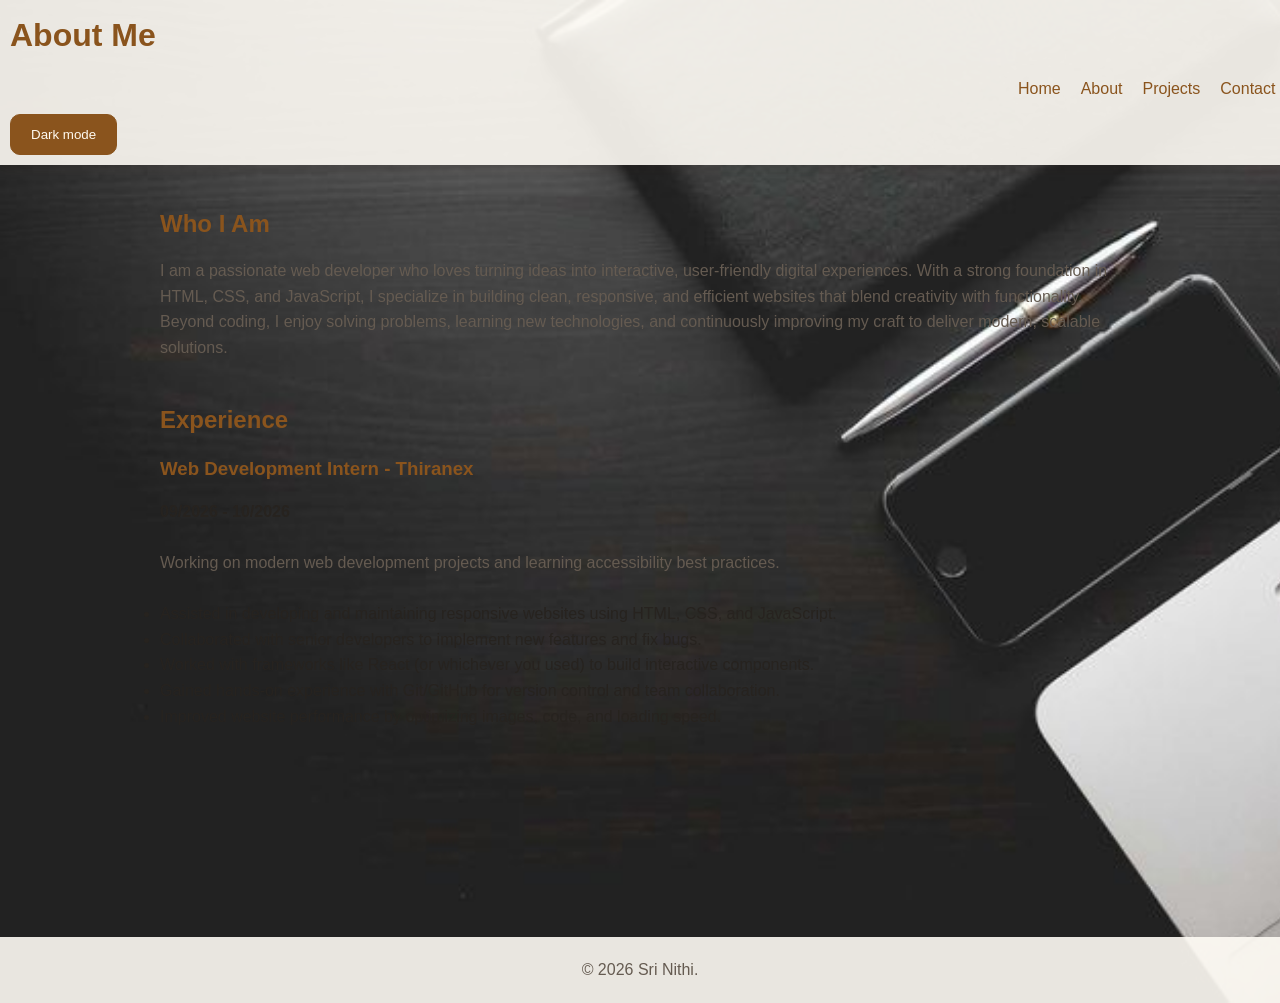
==== about.html @ 6b0bb38f "update files" ====
<!DOCTYPE html>
<html lang="en">

<head>
    <meta charset="UTF-8">
    <meta name="viewport" content="width=device-width, initial-scale=1.0">
    <meta name="description" content="Learn more about Sri Nithi, a passionate web developer.">
    <meta name="author" content="Sri Nithi">
    <link rel="stylesheet" href="style.css">
    <script src="script.js" defer></script>
    <title>About Me | Sri Nithi</title>
    
</head>

<body>

    <header>

        <h1>About Me</h1>

        <nav aria-label="Main navigation">
            <ul>
                <li><a href="index.html">Home</a></li>
                <li><a href="about.html">About</a></li>
                <li><a href="project.html">Projects</a></li>
                <li><a href="contact.html">Contact</a></li>
            </ul>
        </nav>

        <button class="theme-toggle" type="button" aria-label="Switch to dark mode" aria-pressed="false">
            Dark mode
        </button>

    </header>

    <main>

        <section aria-labelledby="about-heading">

            <h2 id="about-heading">Who I Am</h2>

    <section id="about">
        <p>
            I am a passionate web developer who loves turning ideas into interactive, 
           user‑friendly digital experiences. With a strong foundation in HTML, CSS, 
           and JavaScript, I specialize in building clean, responsive, and efficient 
           websites that blend creativity with functionality.
        </p>
        <p>
            Beyond coding, I enjoy solving problems, learning new technologies, and 
            continuously improving my craft to deliver modern, scalable solutions.
        </p>
    </section>


        </section>

        <section aria-labelledby="experience-heading">

            <h2 id="experience-heading">Experience</h2>

            <article>
                <h3>Web Development Intern - Thiranex</h3>
                <h4>09/2026 - 10/2026</h4>

                <br>
                <p>
                    Working on modern web development projects
                    and learning accessibility best practices.
                </p> 
       <br>
                <ul>
                   <li>Assisted in developing and maintaining responsive websites using HTML, CSS, and JavaScript.</li>
                   <li>Collaborated with senior developers to implement new features and fix bugs.</li>
                   <li>Worked with frameworks like React (or whichever you used) to build interactive components.</li>
                   <li>Gained hands-on experience with Git/GitHub for version control and team collaboration.</li>
                   <li>Improved website performance by optimizing images, code, and loading speed.</li>
                </ul>
            </article>

        </section>

    </main>

    <footer>
        <p>&copy; 2026 Sri Nithi.</p>
    </footer>

</body>
</html>
---- style.css ----
:root {
    color-scheme: light;
    --page-background: #f4efe6;
    --surface: rgba(255, 252, 246, 0.9);
    --surface-strong: #fffaf0;
    --text: #27231f;
    --muted-text: #655b51;
    --accent: #8a541d;
    --accent-contrast: #fffaf0;
    --border: #c9bba8;
    --focus: #b97718;
    --input-background: #fffaf0;
    --shadow: rgba(60, 42, 25, 0.16);
}

[data-theme="dark"] {
    color-scheme: dark;
    --page-background: #17191d;
    --surface: rgba(20, 22, 27, 0.9);
    --surface-strong: #22252b;
    --text: #f5eee2;
    --muted-text: #d5c8b7;
    --accent: #e0bb69;
    --accent-contrast: #1c1b1a;
    --border: #776b5d;
    --focus: #ffca62;
    --input-background: #22252b;
    --shadow: rgba(0, 0, 0, 0.28);
}

/* Reset */
* {
    margin: 0;
    padding: 0;
    box-sizing: border-box;
}

/* Base styles */
body {
    line-height: 1.6;
    color: var(--text);
    background-color: var(--page-background);
    font-family: Arial, sans-serif;
    background-image: url(portfolio.jpg);
    background-repeat: no-repeat;
    background-size: cover;
    height: 100%;
    width: 100%;
    transition: background-color 180ms ease, color 180ms ease;
}


/* Header */
header {
    background-color: var(--surface);
    color: var(--accent);
    padding: 10px;
    box-shadow: 0 2px 12px var(--shadow);
}

/* Navigation */

nav ul {
    list-style: none;
    display: flex;
    gap: 20px;
    margin: bottom 20px;;
    margin-left: 80%;
}

nav a {
    color: var(--accent);
    text-decoration: none;
}

nav a:hover,
nav a:focus {
    text-decoration: underline;
}

/* Main content */
main {
    max-width: 1000px;
    margin: auto;
    padding: 40px 20px;
}

section {
    margin-bottom: 40px;
    color: var(--text);
}

/* Headings */
h1{
    margin-bottom: 15px;
}
h2,
h3 {
    margin-bottom: 15px;
    color: var(--accent);
}
p{
    color: var(--muted-text);
}

span{
    text-align: center;
    color: var(--accent);
}

/* Links */
a {
    color: var(--accent);
}

a:focus {
    outline: 3px solid var(--focus);
    outline-offset: 3px;
    cursor: pointer;
}

/* Form */
form {
    max-width: 600px;
    margin-left: 30%;
    
}

form div {
    margin-bottom: 20px;
    color: var(--text);
}

label {
    display: block;
    font-weight: bold;
    margin-bottom: 5px;
}

input,
textarea {
    width: 100%;
    padding: 10px;
    border: 2px solid var(--border);
    border-radius: 10px;
    font: inherit;
    background-color: var(--input-background);
    color: var(--text);
    
}

input:focus,
textarea:focus {
    outline: 3px solid var(--focus);
    outline-offset: 2px;
}

button {
    padding: 12px 20px;
    background-color: var(--accent);
    color: var(--accent-contrast);
    border: 1px solid var(--accent);
    border-radius: 10px;
    cursor: pointer;
}

button:hover {
    filter: brightness(1.08);
}

button:focus {
    outline: 3px solid var(--focus);
    outline-offset: 3px;
}

/* Footer */
footer {
    background-color: var(--surface);
    color: var(--muted-text);
    text-align: center;
    padding: 20px;
    margin-top: 10%;
}

/* Responsive design */
@media (max-width: 600px) {
    nav ul {
        flex-direction: column;
        gap: 10px;
    }
}

 /* Mobile */
@media (max-width: 767px) {
  body {
    grid-template-columns: 1fr;
    grid-template-areas:
      "header"
      "main"
      "footer";
  }
  aside { display: none; }
}

/* Mobile background */
@media (max-width: 767px) {
  body {
    background-image: url("portfolio\ img.jpg");
    background-size: cover;
    background-position: center;
  }
}

/* Tablet background */
@media (min-width: 768px) and (max-width: 1199px) {
  body {
    background-image: url("portfolio\ img.jpg");
  }
}

.theme-toggle {
    margin-top: 12px;
}

@media (prefers-color-scheme: dark) {
    :root:not([data-theme="light"]) {
        color-scheme: dark;
        --page-background: #17191d;
        --surface: rgba(20, 22, 27, 0.9);
        --surface-strong: #22252b;
        --text: #f5eee2;
        --muted-text: #d5c8b7;
        --accent: #e0bb69;
        --accent-contrast: #1c1b1a;
        --border: #776b5d;
        --focus: #ffca62;
        --input-background: #22252b;
        --shadow: rgba(0, 0, 0, 0.28);
    }
}
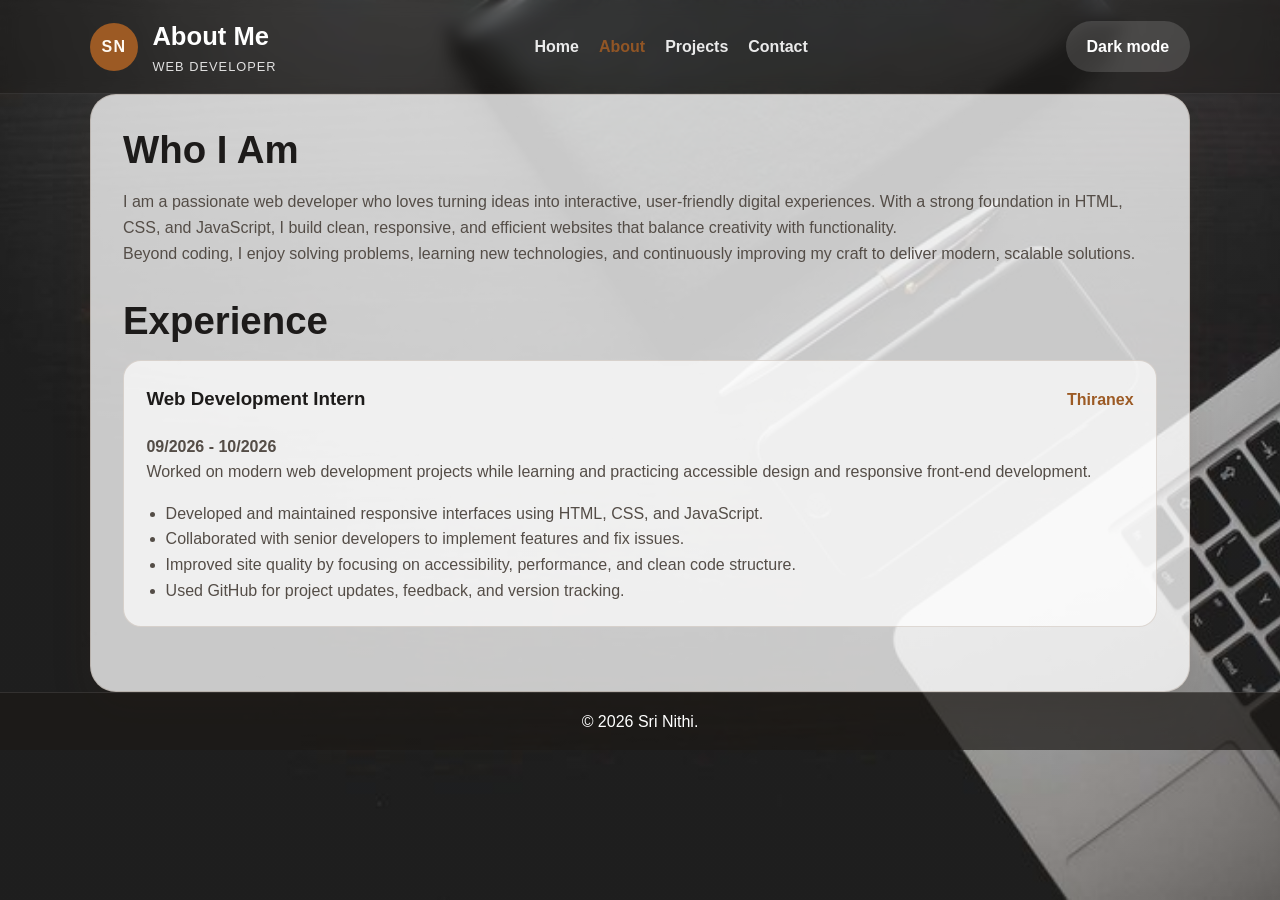
==== commit 17031b81: "update all files" ====
--- a/about.html
+++ b/about.html
@@ -1,6 +1,5 @@
 <!DOCTYPE html>
 <html lang="en">
-
 <head>
     <meta charset="UTF-8">
     <meta name="viewport" content="width=device-width, initial-scale=1.0">
@@ -9,82 +8,76 @@
     <link rel="stylesheet" href="style.css">
     <script src="script.js" defer></script>
     <title>About Me | Sri Nithi</title>
-    
 </head>
 
 <body>
+    <header class="site-header">
+        <div class="container header-inner">
+            <div class="brand" aria-label="Sri Nithi home">
+                <span class="brand-mark">SN</span>
+                <div>
+                    <h1>About Me</h1>
+                    <p>Web Developer</p>
+                </div>
+            </div>
 
-    <header>
+            <nav class="main-nav" aria-label="Main navigation">
+                <ul>
+                    <li><a href="index.html">Home</a></li>
+                    <li><a href="about.html" class="active">About</a></li>
+                    <li><a href="project.html">Projects</a></li>
+                    <li><a href="contact.html">Contact</a></li>
+                </ul>
+            </nav>
 
-        <h1>About Me</h1>
-
-        <nav aria-label="Main navigation">
-            <ul>
-                <li><a href="index.html">Home</a></li>
-                <li><a href="about.html">About</a></li>
-                <li><a href="project.html">Projects</a></li>
-                <li><a href="contact.html">Contact</a></li>
-            </ul>
-        </nav>
-
-        <button class="theme-toggle" type="button" aria-label="Switch to dark mode" aria-pressed="false">
-            Dark mode
-        </button>
-
+            <button class="theme-toggle" type="button" aria-label="Switch to dark mode" aria-pressed="false">
+                Dark mode
+            </button>
+        </div>
     </header>
 
-    <main>
-
-        <section aria-labelledby="about-heading">
-
+    <main class="container page-content">
+        <section class="page-intro" aria-labelledby="about-heading">
             <h2 id="about-heading">Who I Am</h2>
-
-    <section id="about">
-        <p>
-            I am a passionate web developer who loves turning ideas into interactive, 
-           user‑friendly digital experiences. With a strong foundation in HTML, CSS, 
-           and JavaScript, I specialize in building clean, responsive, and efficient 
-           websites that blend creativity with functionality.
-        </p>
-        <p>
-            Beyond coding, I enjoy solving problems, learning new technologies, and 
-            continuously improving my craft to deliver modern, scalable solutions.
-        </p>
-    </section>
-
-
+            <p>
+                I am a passionate web developer who loves turning ideas into interactive,
+                user-friendly digital experiences. With a strong foundation in HTML, CSS,
+                and JavaScript, I build clean, responsive, and efficient websites that balance
+                creativity with functionality.
+            </p>
+            <p>
+                Beyond coding, I enjoy solving problems, learning new technologies, and
+                continuously improving my craft to deliver modern, scalable solutions.
+            </p>
         </section>
 
-        <section aria-labelledby="experience-heading">
-
+        <section class="experience" aria-labelledby="experience-heading">
             <h2 id="experience-heading">Experience</h2>
 
-            <article>
-                <h3>Web Development Intern - Thiranex</h3>
-                <h4>09/2026 - 10/2026</h4>
-
-                <br>
+            <article class="timeline-item">
+                <div class="timeline-header">
+                    <h3>Web Development Intern</h3>
+                    <span>Thiranex</span>
+                </div>
+                <p class="timeline-date">09/2026 - 10/2026</p>
                 <p>
-                    Working on modern web development projects
-                    and learning accessibility best practices.
-                </p> 
-       <br>
+                    Worked on modern web development projects while learning and practicing
+                    accessible design and responsive front-end development.
+                </p>
                 <ul>
-                   <li>Assisted in developing and maintaining responsive websites using HTML, CSS, and JavaScript.</li>
-                   <li>Collaborated with senior developers to implement new features and fix bugs.</li>
-                   <li>Worked with frameworks like React (or whichever you used) to build interactive components.</li>
-                   <li>Gained hands-on experience with Git/GitHub for version control and team collaboration.</li>
-                   <li>Improved website performance by optimizing images, code, and loading speed.</li>
+                    <li>Developed and maintained responsive interfaces using HTML, CSS, and JavaScript.</li>
+                    <li>Collaborated with senior developers to implement features and fix issues.</li>
+                    <li>Improved site quality by focusing on accessibility, performance, and clean code structure.</li>
+                    <li>Used GitHub for project updates, feedback, and version tracking.</li>
                 </ul>
             </article>
-
         </section>
-
     </main>
 
     <footer>
-        <p>&copy; 2026 Sri Nithi.</p>
+        <div class="container footer-inner">
+            <p>&copy; 2026 Sri Nithi.</p>
+        </div>
     </footer>
-
 </body>
 </html>
--- a/style.css
+++ b/style.css
@@ -1,240 +1,510 @@
 :root {
     color-scheme: light;
-    --page-background: #f4efe6;
-    --surface: rgba(255, 252, 246, 0.9);
-    --surface-strong: #fffaf0;
-    --text: #27231f;
-    --muted-text: #655b51;
-    --accent: #8a541d;
-    --accent-contrast: #fffaf0;
-    --border: #c9bba8;
-    --focus: #b97718;
-    --input-background: #fffaf0;
-    --shadow: rgba(60, 42, 25, 0.16);
+    --page-background: #f4efe7;
+    --surface: rgba(255, 255, 255, 0.76);
+    --surface-strong: #fffdf8;
+    --text: #1d1b1a;
+    --muted-text: #544d47;
+    --accent: #9c5a24;
+    --accent-strong: #6e3d17;
+    --accent-contrast: #fffaf2;
+    --border: rgba(116, 87, 61, 0.2);
+    --focus: #d98f3d;
+    --input-background: rgba(255, 255, 255, 0.9);
+    --shadow: rgba(62, 40, 22, 0.14);
+    --card-highlight: rgba(255, 255, 255, 0.7);
 }
 
 [data-theme="dark"] {
     color-scheme: dark;
-    --page-background: #17191d;
-    --surface: rgba(20, 22, 27, 0.9);
-    --surface-strong: #22252b;
-    --text: #f5eee2;
-    --muted-text: #d5c8b7;
-    --accent: #e0bb69;
-    --accent-contrast: #1c1b1a;
-    --border: #776b5d;
-    --focus: #ffca62;
-    --input-background: #22252b;
+    --page-background: #171a1f;
+    --surface: rgba(25, 29, 35, 0.88);
+    --surface-strong: #1f232b;
+    --text: #f3eee7;
+    --muted-text: #d7c9b8;
+    --accent: #f0c77d;
+    --accent-strong: #d8a453;
+    --accent-contrast: #201d1a;
+    --border: rgba(205, 181, 143, 0.2);
+    --focus: #ffd287;
+    --input-background: rgba(28, 31, 37, 0.94);
     --shadow: rgba(0, 0, 0, 0.28);
-}
-
-/* Reset */
+    --card-highlight: rgba(25, 29, 35, 0.72);
+}
+
 * {
+    box-sizing: border-box;
     margin: 0;
     padding: 0;
-    box-sizing: border-box;
-}
-
-/* Base styles */
+}
+
+html {
+    scroll-behavior: smooth;
+}
+
 body {
+    font-family: Arial, Helvetica, sans-serif;
     line-height: 1.6;
     color: var(--text);
     background-color: var(--page-background);
-    font-family: Arial, sans-serif;
-    background-image: url(portfolio.jpg);
+    background-image: linear-gradient(rgba(20, 20, 20, 0.28), rgba(20, 20, 20, 0.28)), url("image/portfolio.jpg");
     background-repeat: no-repeat;
     background-size: cover;
-    height: 100%;
-    width: 100%;
+    background-position: center top;
+    background-attachment: fixed;
     transition: background-color 180ms ease, color 180ms ease;
 }
 
-
-/* Header */
-header {
-    background-color: var(--surface);
-    color: var(--accent);
-    padding: 10px;
-    box-shadow: 0 2px 12px var(--shadow);
-}
-
-/* Navigation */
-
-nav ul {
-    list-style: none;
-    display: flex;
-    gap: 20px;
-    margin: bottom 20px;;
-    margin-left: 80%;
-}
-
-nav a {
+img {
+    max-width: 100%;
+    display: block;
+}
+
+a {
     color: var(--accent);
     text-decoration: none;
 }
 
-nav a:hover,
-nav a:focus {
-    text-decoration: underline;
-}
-
-/* Main content */
-main {
-    max-width: 1000px;
-    margin: auto;
-    padding: 40px 20px;
-}
-
-section {
-    margin-bottom: 40px;
-    color: var(--text);
-}
-
-/* Headings */
-h1{
-    margin-bottom: 15px;
-}
-h2,
-h3 {
-    margin-bottom: 15px;
-    color: var(--accent);
-}
-p{
-    color: var(--muted-text);
-}
-
-span{
-    text-align: center;
-    color: var(--accent);
-}
-
-/* Links */
-a {
-    color: var(--accent);
-}
-
+a:hover,
 a:focus {
-    outline: 3px solid var(--focus);
-    outline-offset: 3px;
-    cursor: pointer;
-}
-
-/* Form */
-form {
-    max-width: 600px;
-    margin-left: 30%;
-    
-}
-
-form div {
-    margin-bottom: 20px;
-    color: var(--text);
-}
-
-label {
-    display: block;
-    font-weight: bold;
-    margin-bottom: 5px;
-}
-
-input,
-textarea {
-    width: 100%;
-    padding: 10px;
-    border: 2px solid var(--border);
-    border-radius: 10px;
-    font: inherit;
-    background-color: var(--input-background);
-    color: var(--text);
-    
-}
-
+    text-decoration: none;
+}
+
+a:focus,
+button:focus,
 input:focus,
 textarea:focus {
     outline: 3px solid var(--focus);
-    outline-offset: 2px;
-}
-
-button {
-    padding: 12px 20px;
-    background-color: var(--accent);
+    outline-offset: 3px;
+}
+
+.container {
+    width: min(1100px, calc(100% - 2rem));
+    margin: 0 auto;
+}
+
+.site-header {
+    position: sticky;
+    top: 0;
+    z-index: 50;
+    background: rgba(24, 21, 18, 0.35);
+    backdrop-filter: blur(8px);
+    border-bottom: 1px solid rgba(255, 255, 255, 0.08);
+}
+
+.header-inner {
+    display: flex;
+    align-items: center;
+    justify-content: space-between;
+    gap: 1rem;
+    padding: 1rem 0;
+}
+
+.brand {
+    display: flex;
+    align-items: center;
+    gap: 0.9rem;
+}
+
+.brand-mark {
+    display: inline-flex;
+    align-items: center;
+    justify-content: center;
+    width: 48px;
+    height: 48px;
+    border-radius: 50%;
+    background: var(--accent);
+    color: var(--accent-contrast);
+    font-weight: 700;
+    letter-spacing: 0.08em;
+}
+
+.brand h1,
+.brand p {
+    color: #fff;
+}
+
+.brand h1 {
+    font-size: clamp(1.3rem, 2vw, 2rem);
+}
+
+.brand p {
+    font-size: 0.8rem;
+    opacity: 0.85;
+    letter-spacing: 0.08em;
+    text-transform: uppercase;
+}
+
+.main-nav ul {
+    display: flex;
+    flex-wrap: wrap;
+    gap: 1.25rem;
+    list-style: none;
+}
+
+.main-nav a {
+    color: #fff;
+    font-weight: 600;
+    opacity: 0.9;
+}
+
+.main-nav a.active,
+.main-nav a:hover,
+.main-nav a:focus {
+    color: var(--accent);
+    text-decoration: none;
+}
+
+.theme-toggle,
+.button {
+    border: none;
+    border-radius: 999px;
+    padding: 0.8rem 1.3rem;
+    font: inherit;
+    font-weight: 700;
+    cursor: pointer;
+    transition: transform 180ms ease, opacity 180ms ease;
+}
+
+.theme-toggle {
+    background: rgba(255, 255, 255, 0.14);
+    color: #fff;
+}
+
+.theme-toggle:hover,
+.button:hover {
+    transform: translateY(-1px);
+}
+
+main {
+    padding: 2rem 0 4rem;
+}
+
+.hero,
+.page-content,
+.contact-layout {
+    background: var(--surface);
+    border: 1px solid var(--border);
+    box-shadow: 0 18px 40px var(--shadow);
+    border-radius: 26px;
+}
+
+.hero {
+    display: grid;
+    grid-template-columns: 1.35fr 0.75fr;
+    gap: 2rem;
+    align-items: center;
+    padding: 2rem;
+}
+
+.image-placeholder {
+    display: flex;
+    align-items: center;
+    justify-content: center;
+    min-height: 220px;
+    border-radius: 20px;
+    border: 2px dashed var(--border);
+    background: rgba(255, 255, 255, 0.14);
+    color: var(--muted-text);
+    font-weight: 700;
+    letter-spacing: 0.04em;
+    text-transform: uppercase;
+    text-align: center;
+    padding: 1rem;
+    font-size: 0.8rem;
+}
+
+.eyebrow {
+    margin-bottom: 0.75rem;
+    color: var(--accent);
+    font-weight: 700;
+    letter-spacing: 0.12em;
+    text-transform: uppercase;
+    font-size: 0.75rem;
+}
+
+.hero-copy h2,
+.page-content h2,
+.contact-copy h2 {
+    color: var(--text);
+    line-height: 1.2;
+    margin-bottom: 1rem;
+    font-size: clamp(2rem, 4vw, 3.25rem);
+}
+
+.hero-copy p,
+.page-intro p,
+.contact-copy p,
+.project-card p,
+.timeline-item p,
+.info-card p {
+    color: var(--muted-text);
+}
+
+.hero-actions {
+    display: flex;
+    flex-wrap: wrap;
+    gap: 1rem;
+    margin: 1.5rem 0;
+}
+
+.button {
+    display: inline-flex;
+    align-items: center;
+    justify-content: center;
+    white-space: nowrap;
+    text-decoration: none;
+}
+
+.button.primary {
+    background: var(--accent);
+    color: var(--accent-contrast);
+}
+
+.button.secondary {
+    background: var(--accent);
     color: var(--accent-contrast);
     border: 1px solid var(--accent);
-    border-radius: 10px;
-    cursor: pointer;
-}
-
-button:hover {
-    filter: brightness(1.08);
-}
-
-button:focus {
-    outline: 3px solid var(--focus);
-    outline-offset: 3px;
-}
-
-/* Footer */
+}
+
+.highlights {
+    list-style: none;
+    display: flex;
+    flex-wrap: wrap;
+    gap: 0.75rem;
+    margin-top: 1rem;
+}
+
+.highlights li,
+.skill-grid span,
+.project-tag {
+    display: inline-flex;
+    align-items: center;
+    padding: 0.5rem 0.9rem;
+    border-radius: 999px;
+    background: rgba(156, 90, 36, 0.08);
+    border: 1px solid var(--border);
+    color: var(--text);
+    font-size: 0.9rem;
+}
+
+.info-grid {
+    display: grid;
+    grid-template-columns: repeat(3, minmax(0, 1fr));
+    gap: 1.2rem;
+    margin-top: 2rem;
+}
+
+.info-card {
+    background: var(--surface);
+    border: 1px solid var(--border);
+    border-radius: 20px;
+    padding: 1.5rem;
+    box-shadow: 0 12px 30px var(--shadow);
+}
+
+.info-card h3,
+.timeline-item h3,
+.project-card h3 {
+    color: var(--text);
+    margin-bottom: 0.75rem;
+}
+
+.skills-section {
+    margin-top: 2rem;
+    background: var(--surface);
+    border: 1px solid var(--border);
+    border-radius: 22px;
+    padding: 2rem;
+}
+
+.skill-grid {
+    display: flex;
+    flex-wrap: wrap;
+    gap: 0.8rem;
+    margin-top: 1rem;
+}
+
+.page-content {
+    padding: 2rem;
+}
+
+.page-intro,
+.experience {
+    margin-bottom: 2rem;
+}
+
+.page-intro h2,
+.experience h2,
+.skills-section h2 {
+    margin-bottom: 1rem;
+    color: var(--text);
+    font-size: clamp(1.8rem, 3vw, 2.5rem);
+}
+
+.timeline-item {
+    background: var(--card-highlight);
+    border: 1px solid var(--border);
+    border-radius: 18px;
+    padding: 1.4rem;
+}
+
+.timeline-header {
+    display: flex;
+    align-items: baseline;
+    justify-content: space-between;
+    gap: 1rem;
+    margin-bottom: 0.5rem;
+}
+
+.timeline-header span,
+.timeline-date {
+    color: var(--accent);
+    font-weight: 700;
+}
+
+.timeline-item ul,
+.project-card ul,
+.contact-list {
+    margin-top: 1rem;
+    padding-left: 1.2rem;
+    color: var(--muted-text);
+}
+
+.project-grid {
+    display: grid;
+    grid-template-columns: repeat(3, minmax(0, 1fr));
+    gap: 1.2rem;
+    margin-top: 1.5rem;
+}
+
+.project-card {
+    background: var(--card-highlight);
+    border: 1px solid var(--border);
+    border-radius: 20px;
+    padding: 1.5rem;
+    display: flex;
+    flex-direction: column;
+    gap: 1rem;
+}
+
+.contact-page {
+    padding: 2rem;
+}
+
+.contact-layout {
+    display: grid;
+    grid-template-columns: 0.9fr 1.1fr;
+    gap: 2rem;
+    padding: 2rem;
+}
+
+.contact-copy {
+    align-self: center;
+}
+
+.contact-form {
+    background: var(--card-highlight);
+    border: 1px solid var(--border);
+    border-radius: 18px;
+    padding: 1.4rem;
+}
+
+.contact-form div {
+    margin-bottom: 1rem;
+}
+
+.contact-form label {
+    display: block;
+    margin-bottom: 0.45rem;
+    color: var(--text);
+    font-weight: 700;
+}
+
+.contact-form input,
+.contact-form textarea {
+    width: 100%;
+    padding: 0.9rem 1rem;
+    border-radius: 12px;
+    border: 1px solid var(--border);
+    background: var(--input-background);
+    color: var(--text);
+    font: inherit;
+}
+
+.contact-form textarea {
+    resize: vertical;
+    min-height: 140px;
+}
+
 footer {
-    background-color: var(--surface);
-    color: var(--muted-text);
+    background: rgba(28, 25, 22, 0.7);
+    border-top: 1px solid rgba(255, 255, 255, 0.1);
+    color: #fff;
+    padding: 1rem 0;
+}
+
+.footer-inner {
     text-align: center;
-    padding: 20px;
-    margin-top: 10%;
-}
-
-/* Responsive design */
-@media (max-width: 600px) {
-    nav ul {
+}
+
+@media (max-width: 820px) {
+    .header-inner,
+    .main-nav ul {
         flex-direction: column;
-        gap: 10px;
-    }
-}
-
- /* Mobile */
-@media (max-width: 767px) {
-  body {
-    grid-template-columns: 1fr;
-    grid-template-areas:
-      "header"
-      "main"
-      "footer";
-  }
-  aside { display: none; }
-}
-
-/* Mobile background */
-@media (max-width: 767px) {
-  body {
-    background-image: url("portfolio\ img.jpg");
-    background-size: cover;
-    background-position: center;
-  }
-}
-
-/* Tablet background */
-@media (min-width: 768px) and (max-width: 1199px) {
-  body {
-    background-image: url("portfolio\ img.jpg");
-  }
-}
-
-.theme-toggle {
-    margin-top: 12px;
+        align-items: flex-start;
+    }
+
+    .hero,
+    .info-grid,
+    .project-grid,
+    .contact-layout {
+        grid-template-columns: 1fr;
+    }
+
+    .brand {
+        width: 100%;
+    }
+
+    .site-header {
+        position: static;
+    }
+}
+
+@media (max-width: 540px) {
+    .hero,
+    .page-content,
+    .contact-page,
+    .skills-section {
+        padding: 1.25rem;
+    }
+
+    .hero-actions {
+        flex-direction: column;
+        align-items: stretch;
+    }
+
+    .button,
+    .theme-toggle {
+        width: 100%;
+    }
 }
 
 @media (prefers-color-scheme: dark) {
     :root:not([data-theme="light"]) {
         color-scheme: dark;
-        --page-background: #17191d;
-        --surface: rgba(20, 22, 27, 0.9);
-        --surface-strong: #22252b;
-        --text: #f5eee2;
-        --muted-text: #d5c8b7;
-        --accent: #e0bb69;
-        --accent-contrast: #1c1b1a;
-        --border: #776b5d;
-        --focus: #ffca62;
-        --input-background: #22252b;
+        --page-background: #171a1f;
+        --surface: rgba(25, 29, 35, 0.88);
+        --surface-strong: #1f232b;
+        --text: #f3eee7;
+        --muted-text: #d7c9b8;
+        --accent: #f0c77d;
+        --accent-strong: #d8a453;
+        --accent-contrast: #201d1a;
+        --border: rgba(205, 181, 143, 0.2);
+        --focus: #ffd287;
+        --input-background: rgba(28, 31, 37, 0.94);
         --shadow: rgba(0, 0, 0, 0.28);
-    }
-}+        --card-highlight: rgba(25, 29, 35, 0.72);
+    }
+}
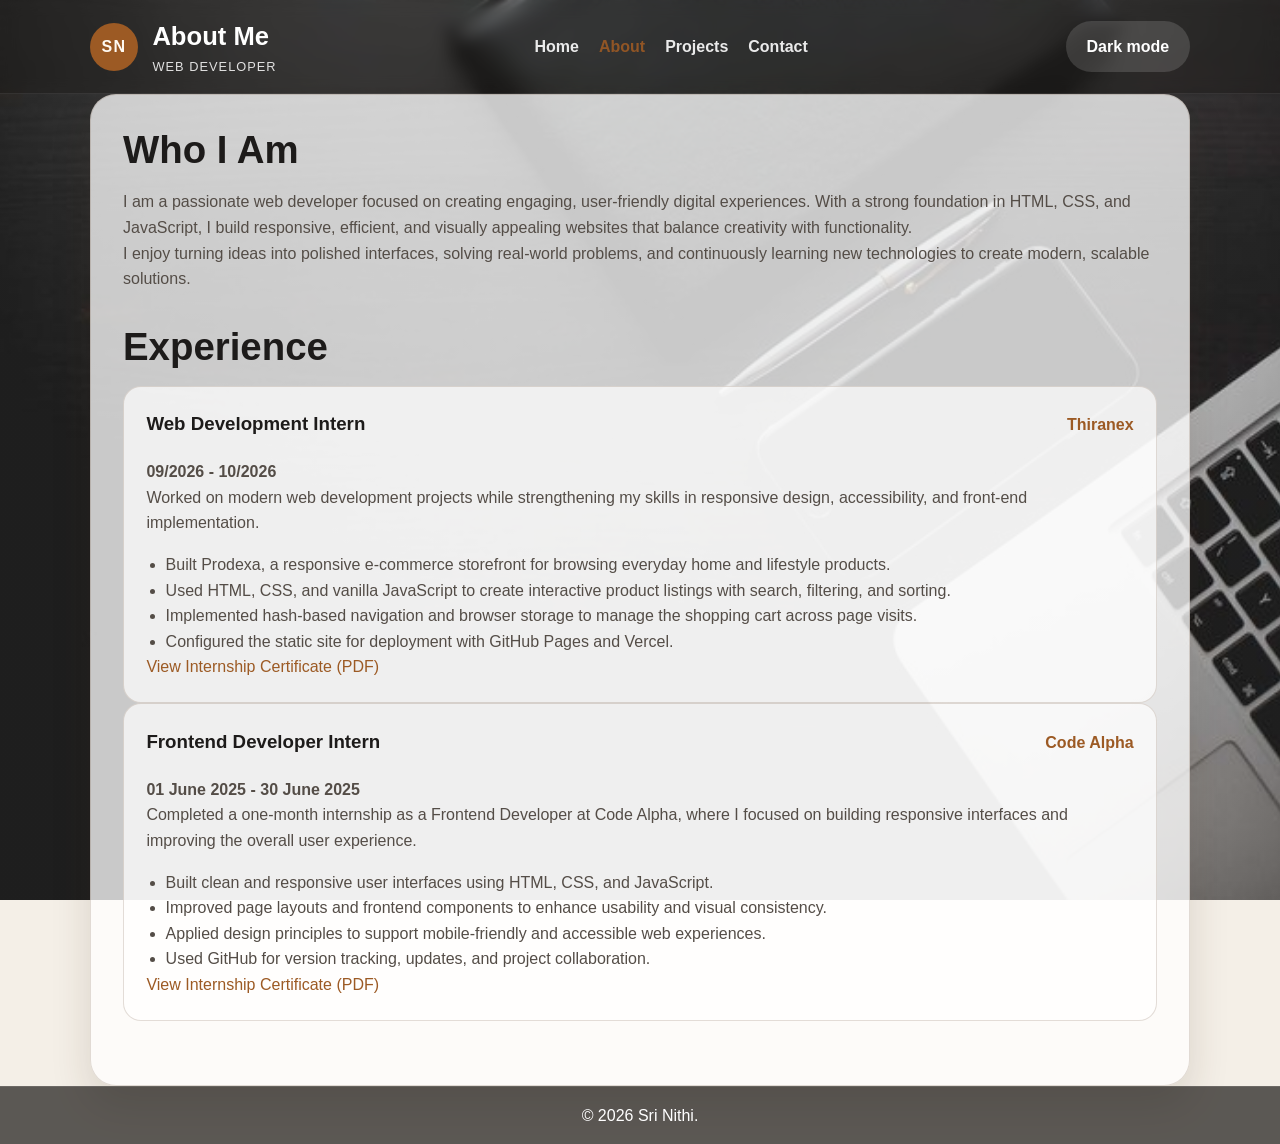
==== commit 07429444: "update" ====
--- a/about.html
+++ b/about.html
@@ -30,9 +30,7 @@
                 </ul>
             </nav>
 
-            <button class="theme-toggle" type="button" aria-label="Switch to dark mode" aria-pressed="false">
-                Dark mode
-            </button>
+            <button class="theme-toggle" type="button" aria-label="Switch to dark mode" aria-pressed="false">Dark mode</button>
         </div>
     </header>
 
@@ -40,14 +38,14 @@
         <section class="page-intro" aria-labelledby="about-heading">
             <h2 id="about-heading">Who I Am</h2>
             <p>
-                I am a passionate web developer who loves turning ideas into interactive,
-                user-friendly digital experiences. With a strong foundation in HTML, CSS,
-                and JavaScript, I build clean, responsive, and efficient websites that balance
+                I am a passionate web developer focused on creating engaging, user-friendly
+                digital experiences. With a strong foundation in HTML, CSS, and JavaScript,
+                I build responsive, efficient, and visually appealing websites that balance
                 creativity with functionality.
             </p>
             <p>
-                Beyond coding, I enjoy solving problems, learning new technologies, and
-                continuously improving my craft to deliver modern, scalable solutions.
+                I enjoy turning ideas into polished interfaces, solving real-world problems,
+                and continuously learning new technologies to create modern, scalable solutions.
             </p>
         </section>
 
@@ -61,15 +59,35 @@
                 </div>
                 <p class="timeline-date">09/2026 - 10/2026</p>
                 <p>
-                    Worked on modern web development projects while learning and practicing
-                    accessible design and responsive front-end development.
+                    Worked on modern web development projects while strengthening my skills in
+                    responsive design, accessibility, and front-end implementation.
                 </p>
                 <ul>
-                    <li>Developed and maintained responsive interfaces using HTML, CSS, and JavaScript.</li>
-                    <li>Collaborated with senior developers to implement features and fix issues.</li>
-                    <li>Improved site quality by focusing on accessibility, performance, and clean code structure.</li>
-                    <li>Used GitHub for project updates, feedback, and version tracking.</li>
+                    <li>Built Prodexa, a responsive e-commerce storefront for browsing everyday home and lifestyle products.</li>
+                    <li>Used HTML, CSS, and vanilla JavaScript to create interactive product listings with search, filtering, and sorting.</li>
+                    <li>Implemented hash-based navigation and browser storage to manage the shopping cart across page visits.</li>
+                    <li>Configured the static site for deployment with GitHub Pages and Vercel.</li>
                 </ul>
+                <p><a href="certificates/thiranex-web-development-internship.pdf" target="_blank" rel="noreferrer">View Internship Certificate (PDF)</a></p>
+            </article>
+
+            <article class="timeline-item">
+                <div class="timeline-header">
+                    <h3>Frontend Developer Intern</h3>
+                    <span>Code Alpha</span>
+                </div>
+                <p class="timeline-date">01 June 2025 - 30 June 2025</p>
+                <p>
+                    Completed a one-month internship as a Frontend Developer at Code Alpha, where I
+                    focused on building responsive interfaces and improving the overall user experience.
+                </p>
+                <ul>
+                    <li>Built clean and responsive user interfaces using HTML, CSS, and JavaScript.</li>
+                    <li>Improved page layouts and frontend components to enhance usability and visual consistency.</li>
+                    <li>Applied design principles to support mobile-friendly and accessible web experiences.</li>
+                    <li>Used GitHub for version tracking, updates, and project collaboration.</li>
+                </ul>
+                <p><a href="certificates/code-alpha-frontend-internship.pdf" target="_blank" rel="noreferrer">View Internship Certificate (PDF)</a></p>
             </article>
         </section>
     </main>
--- a/style.css
+++ b/style.css
@@ -1,3 +1,4 @@
+/* Light and Dark Mode */
 :root {
     color-scheme: light;
     --page-background: #f4efe7;
@@ -32,6 +33,7 @@
     --card-highlight: rgba(25, 29, 35, 0.72);
 }
 
+/* Base Styles */
 * {
     box-sizing: border-box;
     margin: 0;
@@ -55,6 +57,7 @@
     transition: background-color 180ms ease, color 180ms ease;
 }
 
+/* Main */
 img {
     max-width: 100%;
     display: block;
@@ -83,6 +86,7 @@
     margin: 0 auto;
 }
 
+/* Header */
 .site-header {
     position: sticky;
     top: 0;
@@ -325,6 +329,7 @@
     margin-top: 1rem;
 }
 
+/* Project Page */
 .page-content {
     padding: 2rem;
 }
@@ -371,6 +376,31 @@
     color: var(--muted-text);
 }
 
+.contact-list a {
+    color: var(--accent);
+    text-decoration: none;
+    font-weight: 600;
+}
+
+.social-link {
+    display: inline-flex;
+    align-items: center;
+    gap: 0.55rem;
+    transition: opacity 0.2s ease;
+}
+
+.social-link svg {
+    width: 1.1rem;
+    height: 1.1rem;
+    fill: currentColor;
+    flex-shrink: 0;
+}
+
+.contact-list a:hover,
+.contact-list a:focus-visible {
+    text-decoration: underline;
+}
+
 .project-grid {
     display: grid;
     grid-template-columns: repeat(3, minmax(0, 1fr));
@@ -388,6 +418,11 @@
     gap: 1rem;
 }
 
+.project-card .button {
+    margin-top: auto;
+}
+
+/* Contact Page */
 .contact-page {
     padding: 2rem;
 }
@@ -437,6 +472,7 @@
     min-height: 140px;
 }
 
+/* Footer */
 footer {
     background: rgba(28, 25, 22, 0.7);
     border-top: 1px solid rgba(255, 255, 255, 0.1);
@@ -448,6 +484,7 @@
     text-align: center;
 }
 
+/* Responsive Design */
 @media (max-width: 820px) {
     .header-inner,
     .main-nav ul {
